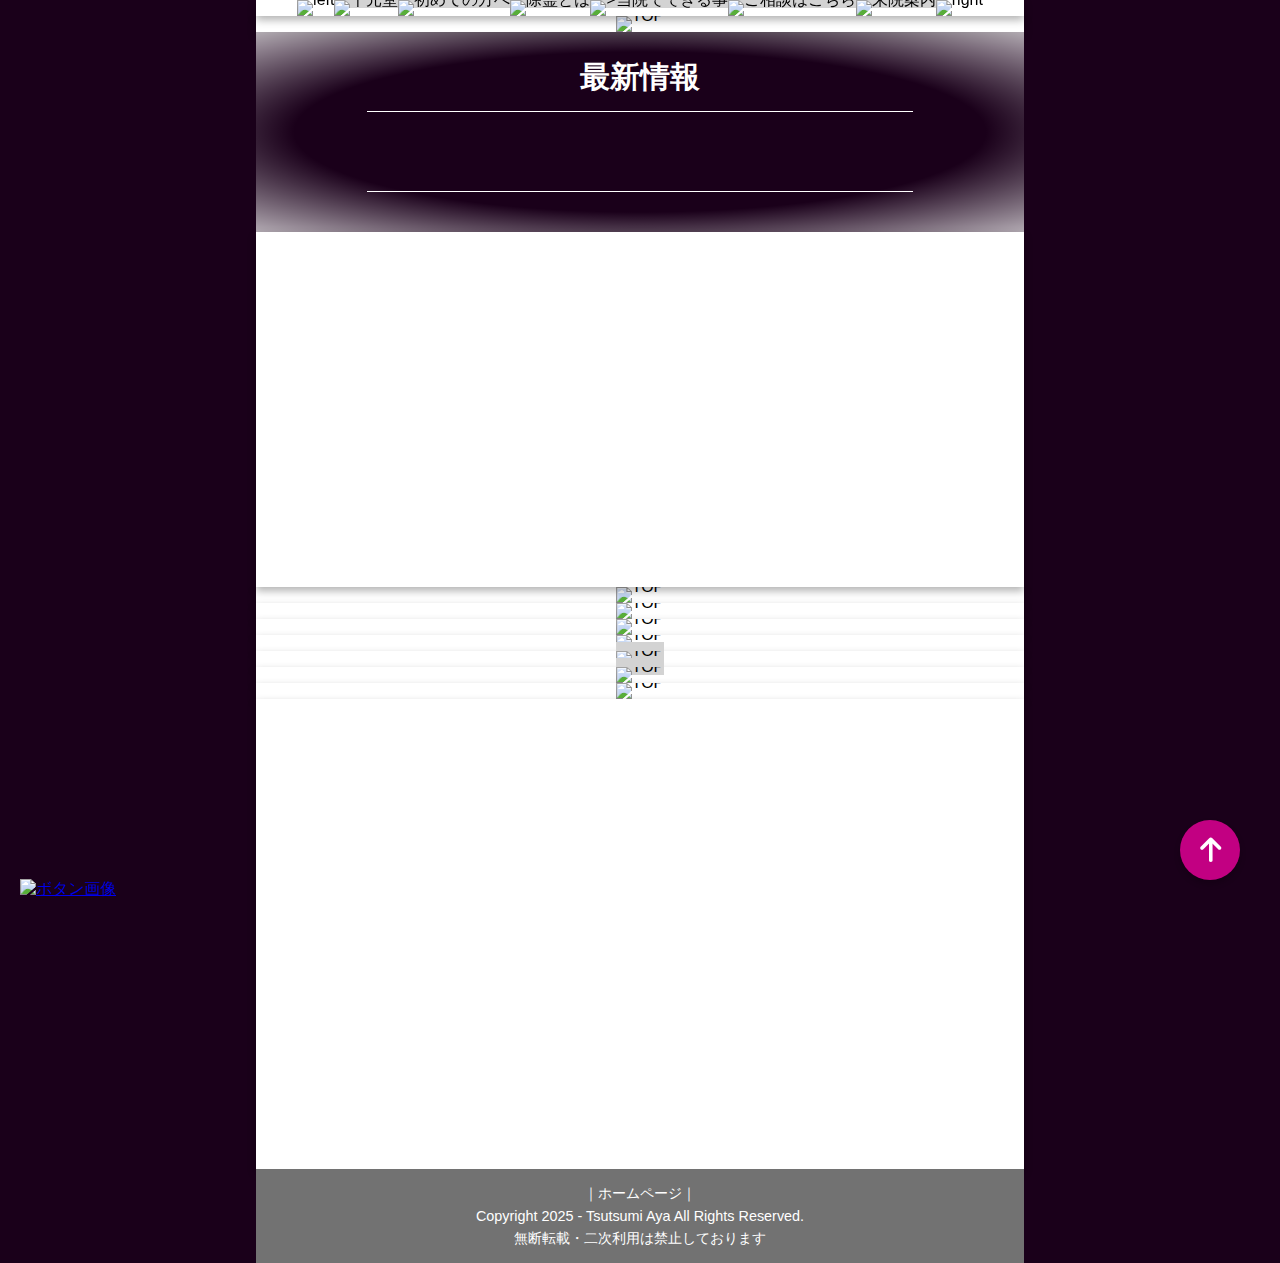
==== index.html @ bd923c26 "Add files via upload" ====
<!DOCTYPE html>
<html lang="ja">
<head>
  <meta charset="UTF-8">
  <meta name="viewport" content="width=device-width, initial-scale=1.0">
  <title>千元堂 - 除霊のためのスペシャルサイト</title>
  <link rel="stylesheet" href="styles.css">
  
</head>

<body>
<div class="container">
	<section id="zero-section" class="main-content">
	  <li><img src="img/ヘッダー枠左.png" alt="left"></li>
	  <li><a href="#first-section"><img src="img/ヘッダー1.png" alt="千元堂" class="nav-logo"></a></li>
	  <li><a href="#second-section"><img src="img/ヘッダー2.png" alt="初めての方へ" class="nav-logo"></a></li>
	  <li><a href="#third-section"><img src="img/ヘッダー3.png" alt="除霊とは" class="nav-logo"></a></li>
	  <li><a href="#fourth-section"><img src="img/ヘッダー4.png" alt=">当院でできる事" class="nav-logo"></a></li>
	  <li><a href="#fifth-section"><img src="img/ヘッダー5.png" alt="ご相談はこちら" class="nav-logo"></a></li>
	  <li><a href="#sixth-section"><img src="img/ヘッダー6.png" alt="来院案内" class="nav-logo"></a></li>
	  <li><img src="img/ヘッダー枠右.png" alt="right"></li>
	</section>

	  <section id="first-section" class="main-content">
	    <img src="img/topbanner.png" alt="TOP">
	  </section>

	<section class="news-section">
        <h2>最新情報</h2>
        <div class="news-container">
            <ul id="news-list"></ul>
        </div>
		<h3></h3>
    </section>



	  <section id="youtube" class="main-content" style="background-image: url('your-image-url.jpg'); background-size: cover; background-position: center; position: relative;">
		<div style="background-color: white; margin-top: 20px; margin-bottom: 20px;">
			<iframe width="560" height="315" 
				src="https://www.youtube.com/embed/obTz9WgVFhI?autoplay=0&controls=1&si=it9RajbVsF7Ghm6-" 
				title="YouTube video player" frameborder="0" 
				allow="accelerometer; clipboard-write; encrypted-media; gyroscope; picture-in-picture; web-share" 
				referrerpolicy="strict-origin-when-cross-origin" 
				allowfullscreen>
			</iframe>
		</div>
	</section>
	
	

	  <section id="second-section" class="main-content">
	    <img src="img/初めての方へ.png" alt="TOP">
	  </section>

	  <section id="third-section" class="main-content">
	    <img src="img/除霊とは.png" alt="TOP">
	  </section>

	  <section id="fourth-section" class="main-content">
	    <img src="img/当院でできる事.png" alt="TOP">
	  </section>
<!-- 
	  <section id="fifth-section" class="main-content">
	    <img src="img/ご相談はこちら.png" alt="TOP">
	  </section>
-->
	  <section id="sixth-section" class="main-content">
	    <img src="img/来院案内①.png" alt="TOP"></section>

	  <section id="sixth-section2" class="main-content">
		<div class="link">
			<a href="https://comic-walker.com/detail/KC_004189_S?episodeType=comics" target="_blank">
				<img src="img/来院案内②.png" alt="TOP">
			</a>
		</div>	
		</section>

	  <section id="sixth-section3" class="main-content">
		<div class="link">
			<a href="https://x.com/aya67b" target="_blank">
				<img src="img/来院案内③.png" alt="TOP">
			</a>
		</div>
		</section>

	  <section id="sixth-section4" class="main-content">
	    <img src="img/来院案内④.png" alt="TOP">
	</section>


	    <!-- Google Map 埋め込みコード -->
	<section id="map-section" class="main-content" style="text-align: center;">
	    <iframe 
	        src="https://www.google.com/maps/embed?pb=!1m18!1m12!1m3!1d3243.1537554049075!2d139.69170621525802!3d35.68948752414357!2m3!1f0!2f0!3f0!3m2!1i1024!2i768!4f13.1!3m3!1m2!1s0x60188bb77b70b6a9%3A0x4059f9b64d02a5fc!2z5p2x5Lqs6YO95LqM5aSx5YyX5bO256q77yJ!5e0!3m2!1sja!2sjp!4v1598305455931!5m2!1sja!2sjp" 
	        width="600" height="450" frameborder="0" style="border:0; display: block; margin: 0 auto; margin-bottom: 20px;" allowfullscreen="" aria-hidden="false" tabindex="0">
	    </iframe>
	</section>


	</div>

	<link rel="stylesheet" href="https://cdnjs.cloudflare.com/ajax/libs/font-awesome/6.4.2/css/all.min.css">

	<a href="#first-section" class="floating-btn" id="scrollToTop">
		<i class="fas fa-arrow-up"></i>
	  </a>
	 

<a href="#" class="floating-img-btn" id="customImageButton" target="_blank">
	<img src="img/line.png" alt="ボタン画像">
  </a>
  
	  
	  


<script src="script.js"></script>

</body>

<footer>
    <div class="footer-inner">
        <p><a href="http://tutumiaya.com/" target="_blank">｜ホームページ｜</a></p>
        <p>Copyright 2025 - Tsutsumi Aya All Rights Reserved.</p>
        <p>無断転載・二次利用は禁止しております</p>
    </div>
</footer>


</html>
---- styles.css ----
body {
  margin: 0;
  font-family: "Noto Sans JP", sans-serif;
  color: #000;
  background-color: #1a001a !important; /* 黒に近い紫 */
  /* background: url('img/background.jpg') no-repeat center center fixed;*/
  background-size: cover;
  padding-top: 0px; /* 上部の余白を追加 */
}


.container {
  line-height: 0;
}

/* ロゴコンテナ */
.logo {
  font-size: 2.5rem;
  color: #9c27b0; /* 「千元堂」の文字色を紫 */
  text-align: center;
  margin: 20px 0;
}

/* ナビゲーション */
nav ul {
  list-style: none;
  padding: 0;
  margin: 0;
  display: flex;
  justify-content: center; /* ナビゲーションを中央寄せ */
  gap: 20px; /* メニュー間のスペース */
}

nav a {
  color: #000; /* リンクの色 */
  text-decoration: none;
  padding: 5px 10px;
  border: 1px solid #000;
  border-radius: 0; /* 角の丸みを取る */
  transition: background 0.3s;
}

nav a:hover {
  background: #7b1fa2;
}

body {
  font-family: Arial, sans-serif;
  background-color: #f4f4f4;
  margin: 0;
  padding: 0px;
}

.news-section {
  position: relative; /* 背景レイヤーを追加するために必要 */
  padding: 20px;
  color: rgb(255, 255, 255); /* 全体のフォントカラーを白に */
  font-family: "游明朝", "Yu Mincho", serif;
}

.news-section::before {
  content: "";
  position: absolute;
  top: 0;
  left: 0;
  width: 100%;
  height: 100%;
  background-image: url("img/news-background.jpg"); /* 背景画像 */
  background-size: cover;
  background-position: center;
  background-repeat: no-repeat;
  z-index: -1;
  opacity: 0.6; /* 透明度調整 */

  /* === 追加部分 === */
  filter: brightness(100%) blur(3.7px); /* 画像を暗く & ぼかす */
}

.news-section::after {
  content: "";
  position: absolute;
  top: 0;
  left: 0;
  width: 100%;
  height: 100%;
  pointer-events: none;
  
  /* === 白ビネット効果（縦横比調整） === */
  background: radial-gradient(ellipse 90% 80% at center, 
              rgba(255, 255, 255, 0) 50%, 
              rgba(255, 255, 255, 1) 100%);
}




h2 {
  font-size: 30px;
  color: rgb(255, 255, 255); /* 見出しのフォントカラー */
  text-align: center;
  margin-bottom: 0px;
  position: relative;
  padding-bottom: 35px; /* 下線との間隔調整 */
  display: flex;
  justify-content: center; /* テキストを中央揃え */
}

h2::after {
  content: "";
  position: absolute;
  bottom: 0;
  width: 75%; /* 下線の長さ */
  height: 0.5px; /* 下線の太さ */
  background-color: rgb(255, 255, 255); /* 下線の色 */
  left: 50%;
  transform: translateX(-50%); /* 中央配置 */
}


h3 {
  font-size: 0px;
  color: rgb(255, 255, 255); /* 見出しのフォントカラー */
  text-align: center;
  margin-bottom: 20px;
  position: relative;
  padding-bottom: 20px; /* 下線との間隔調整 */
  display: flex;
  justify-content: center; /* テキストを中央揃え */
}

h3::after {
  content: "";
  position: absolute;
  bottom: 0;
  width: 75%; /* 下線の長さ */
  height: 0.5px; /* 下線の太さ */
  background-color: rgb(255, 255, 255); /* 下線の色 */
  left: 50%;
  transform: translateX(-50%); /* 中央配置 */
}


.news-container {
  width: 100%; /* 横幅を80%にする（調整可能） */
  max-width: 550px; /* 最大幅を600pxに制限 */
  max-height: 150px; /* 高さ固定 */
  overflow-y: auto; /* スクロール可能 */
  padding: 30px;
  border-radius: 0px;
  margin: auto; /* 中央揃え */
  
}


#news-list {
  list-style: none;
  padding: 0;
  margin: 0;
}

.news-item {
  display: grid;
  grid-template-columns: 120px minmax(0, 1fr);
  gap: 10px;
  align-items: start; /* 上揃えにする */
}


.news-date {
  
  white-space: nowrap; /* 日付を折り返さない */
}

.news-title {
  min-width: 0; /* ← これが無いと狭くなることがある */
  flex-grow: 1;
}



#news-list li {
  display: grid;
  grid-template-columns: 85px 1fr; /* `date`を固定幅, `title`を自動調整 */
  gap: 50px; /* `date`と`title`の間の余白 */
  padding: 8px 0;
  border-bottom: 1px solid #ddd;
  font-size: 17px;
  white-space: normal; /* 折り返し許可 */
  word-wrap: break-word;
  overflow-wrap: break-word;
  min-height: 40px; /* 行が詰まらないように最低限の高さを確保 */
  line-height: 1.5; /* 行間を調整 */
}


#news-list li:last-child {
  border-bottom: none;
}


.news-section {
  font-family: "游明朝", "Yu Mincho", serif;
}

#zero-section {
  position: sticky;
  top: 0;
  left: 0;
  right: 0;
  z-index: 1000; /* 他の要素の上に表示させる */
  background-color: #fff; /* 背景色（透明じゃない） */
  padding: 0px 0; /* 上下の余白 */
  width: 100%; /* 横幅を100%に */
  box-sizing: border-box; /* 余白やパディングが横幅に影響しないように */
  display: flex;
  justify-content: center; /* アイテムを中央寄せに */
}


/* first-sectionのスタイル */
#first-section {
  background: rgba(255, 255, 255, 1.0); /* 透明度20%の白 */
  scroll-margin-top: 80px; /* 固定ヘッダーの高さ分を確保 */
}

#second-section {
  background: rgba(255, 255, 255, 1.0); /* 透明度20%の白 */
  scroll-margin-top: 80px; /* 固定ヘッダーの高さ分を確保 */
}

#third-section {
  background: rgba(255, 255, 255, 1.0); /* 透明度20%の白 */
  scroll-margin-top: 80px; /* 固定ヘッダーの高さ分を確保 */
}

#fourth-section {
  background: rgba(255, 255, 255, 1.0); /* 透明度20%の白 */
  scroll-margin-top: 80px; /* 固定ヘッダーの高さ分を確保 */
}

#fifth-section {
  background: rgba(255, 255, 255, 1.0); /* 透明度20%の白 */
  scroll-margin-top: 80px; /* 固定ヘッダーの高さ分を確保 */
}

#sixth-section {
  background: rgba(255, 255, 255, 1.0); /* 透明度20%の白 */
  scroll-margin-top: 80px; /* 固定ヘッダーの高さ分を確保 */
}



/* メインコンテンツのスタイル */
.main-content {

  background: rgba(255, 255, 255, 1.0); /* 透明度20%の白 */
  box-shadow: 0 4px 8px rgba(0, 0, 0, 0.3); /* コンテナーの影を追加 */
  margin-top: 60px; /* ヘッダーにくっつけるための余白 */
  border-radius: 0; /* 角の丸みを取る */
  width: 100%;
  max-width: 768px; /* コンテナと同じ最大幅 */
  margin: 0 auto; /* 水平方向の中央寄せ */
  text-align: center; /* コンテンツを中央寄せ */
  display: flex; /* フレックスボックスで配置 */
  justify-content: space-around; /* 左右のスペースを均等に分配 */
  align-items: center; /* アイテムを縦方向にセンタリング */
}

.main-content li {
  display: inline-block; /* 横に並べるための設定 */
  color: #000; /* テキストの色を黒 */
}

.main-content a {
  background: #d3d3d3;
  color: #000; /* リンクの色を黒 */
  text-decoration: none;
  border-radius: 0; /* 角の丸みを取る */
  transition: background 0.3s;
}

.main-content a:hover {
  background: #7b1fa2;
  text-shadow: 0 0 5px rgba(0, 0, 0, 0.6); /* ホバー時のぼかし効果 */
}

.button img {
    filter: grayscale(0%); /* 初期状態はカラー */

}

.button:hover img {
    filter: grayscale(100%); /* ホバー時に白黒 */
}

.container {
    max-width: 768px; /* コンテナの最大幅 */
    margin: 0 auto;   /* 中央寄せ */
}

img {
    max-width: 100%; /* 親要素の幅に合わせる */
    height: auto;    /* 縦横比を保つ */
}

.floating-btn {
  position: fixed;
  bottom: 20px;
  right: 40px;
  width: 60px;
  height: 60px;
  background-color: #C20082;
  color: white;
  display: flex;
  justify-content: center;
  align-items: center;
  font-size: 24px;
  border-radius: 50%;
  box-shadow: 0 4px 6px rgba(0, 0, 0, 0.2);
  transition: all 0.3s ease;
  cursor: pointer;
  text-decoration: none;
}

.floating-btn i {
  font-size: 28px; /* 矢印の大きさ */
}

.floating-btn:hover {
  background-color: #920363;
  transform: scale(1.1);
}
.floating-img-btn {
  position: fixed;
  bottom: 0px; /* 位置調整 */
  left: 20px;
  width: 240px; /* 画像サイズの調整 */
  height: auto;
  transition: all 0.3s ease;
  cursor: pointer;
  
}

.floating-img-btn img {
  width: 100%; /* 画像のサイズをボタンの幅に合わせる */
  height: auto;
  object-fit: contain;
}

.floating-img-btn:hover {
  transform: scale(1.1); /* ホバー時に少し拡大 */
}




footer {
    background-color: #727272;  /* 背景色を濃い灰色に変更 */
    text-align: center;  /* 文字を中央寄せ */
    padding: 0px 0;  /* 上下のパディングを設定 */
    font-size: 0.9em;  /* フォントサイズを調整 */
    width: 100%;  /* 幅を100%に設定 */
    max-width: 768px;  /* 最大幅768pxに制限 */
    margin: 0 auto;  /* 中央寄せ */
    color: white;  /* 文字色を白に設定 */
}

footer .footer-inner {
    padding: 10px;
}

footer a {
    color: #ffffff;  /* リンクの文字色を白に設定 */
    text-decoration: none;  /* 下線を消す */
}

footer p {
    margin: 5px 0;  /* 段落間のマージンを調整 */
}
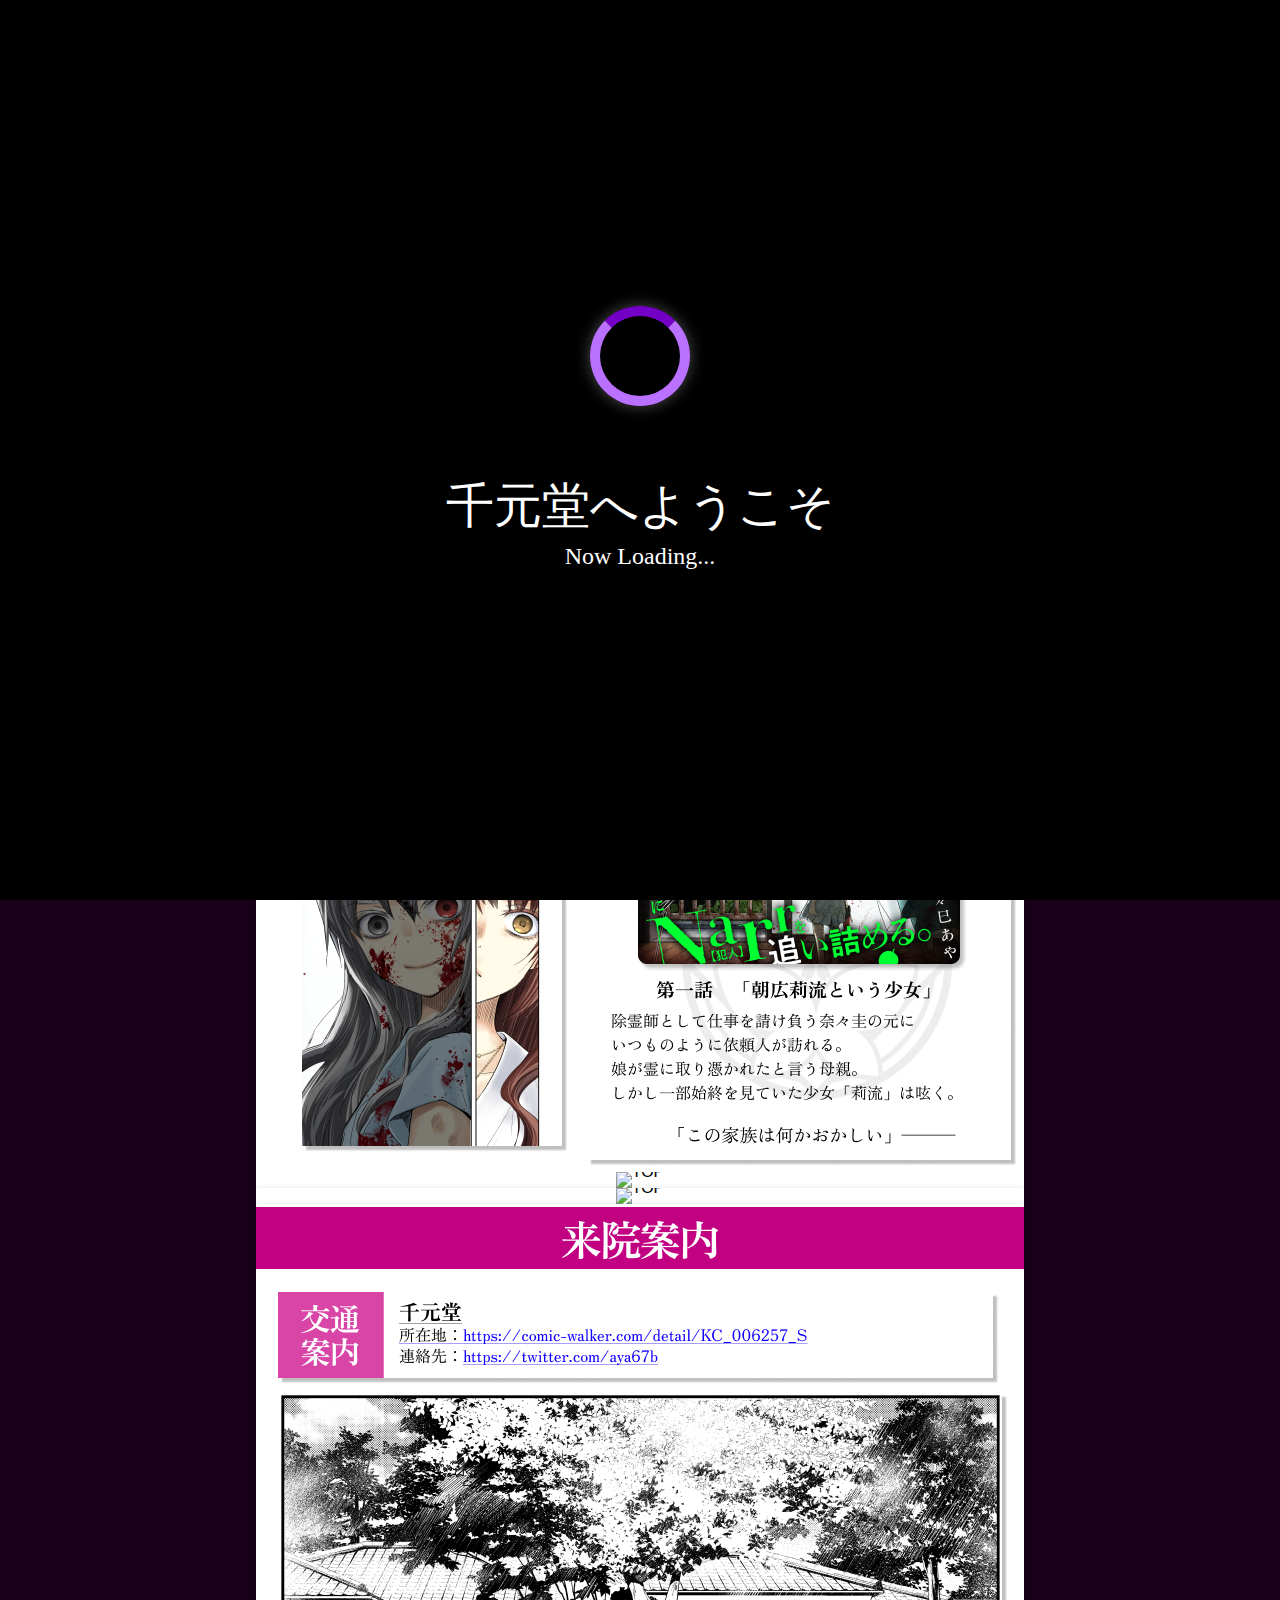
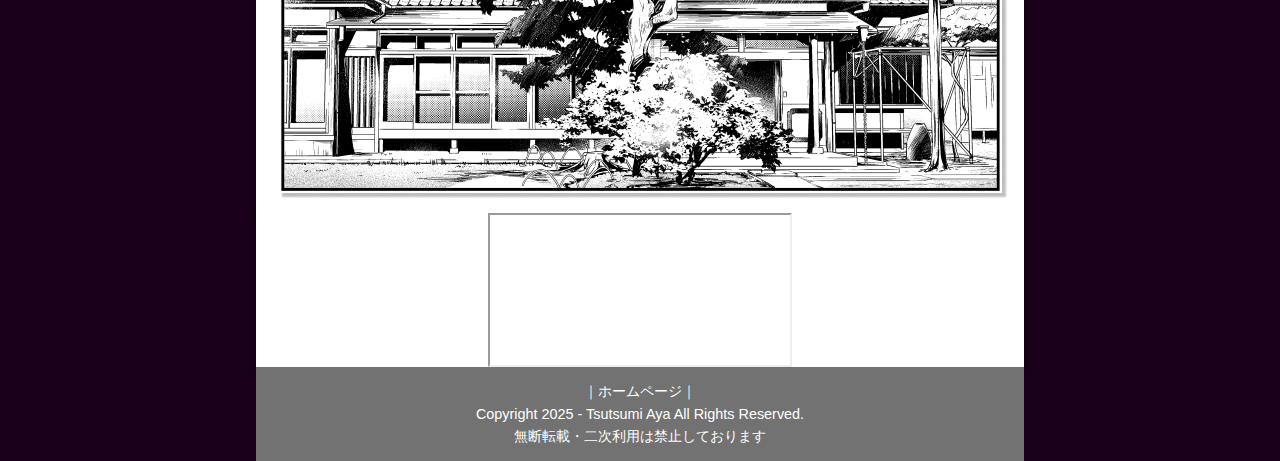
==== commit b39439e0: "Add files via upload" ====
--- a/index.html
+++ b/index.html
@@ -5,11 +5,77 @@
   <meta name="viewport" content="width=device-width, initial-scale=1.0">
   <title>千元堂 - 除霊のためのスペシャルサイト</title>
   <link rel="stylesheet" href="styles.css">
+  <style>
+
+
+
+    /* モーダルの基本スタイル（非表示） */
+    .modal {
+        display: none;
+        position: fixed;
+        z-index: 1000;
+        left: 0;
+        top: 0;
+        width: 100%;
+        height: 100%;
+        background-color: rgba(0, 0, 0, 0.6);
+        opacity: 0;
+        transition: opacity 0.2s ease-in-out; /* フェードインアニメーション */
+    }
+
+    /* モーダルが表示されたとき */
+    .modal.show {
+        display: block;
+        opacity: 1;
+    }
+
+    /* モーダルコンテンツ */
+    .modal-content {
+        position: absolute;
+        top: 50%;
+        left: 50%;
+        transform: translate(-50%, -50%);
+        background: #fff;
+        padding: 20px;
+        border-radius: 10px;
+        box-shadow: 0px 0px 10px rgba(0, 0, 0, 0.3);
+        max-width: 90%;
+        max-height: 90%;
+        text-align: center;
+    }
+
+    /* 画像スタイル */
+    .modal-content img {
+        max-width: 100%;
+        max-height: 80vh;
+        border-radius: 5px;
+    }
+
+    /* 閉じるボタン */
+    .close {
+        position: absolute;
+        top: 10px;
+        right: 15px;
+        font-size: 24px;
+        font-weight: bold;
+        cursor: pointer;
+        color: #333;
+    }
+
+	
+</style>
   
 </head>
 
 <body>
-<div class="container">
+
+<div class="loading-screen">
+  <div class="spinner"></div>
+  <p>千元堂へようこそ</p>
+  <p>Now Loading...</p>
+</div>
+
+	<div class="container">
 	<section id="zero-section" class="main-content">
 	  <li><img src="img/ヘッダー枠左.png" alt="left"></li>
 	  <li><a href="#first-section"><img src="img/ヘッダー1.png" alt="千元堂" class="nav-logo"></a></li>
@@ -35,23 +101,36 @@
 
 
 
-	  <section id="youtube" class="main-content" style="background-image: url('your-image-url.jpg'); background-size: cover; background-position: center; position: relative;">
-		<div style="background-color: white; margin-top: 20px; margin-bottom: 20px;">
-			<iframe width="560" height="315" 
+	<section id="youtube" class="main-content" style="background-image: url('your-image-url.jpg'); background-size: cover; background-position: center; position: relative;">
+		<div class="youtube-container">
+			<iframe 
 				src="https://www.youtube.com/embed/obTz9WgVFhI?autoplay=0&controls=1&si=it9RajbVsF7Ghm6-" 
-				title="YouTube video player" frameborder="0" 
-				allow="accelerometer; clipboard-write; encrypted-media; gyroscope; picture-in-picture; web-share" 
-				referrerpolicy="strict-origin-when-cross-origin" 
-				allowfullscreen>
+				title="YouTube video player" frameborder="0"
+				allow="accelerometer; clipboard-write; encrypted-media; gyroscope; picture-in-picture; web-share"
+				referrerpolicy="strict-origin-when-cross-origin" allowfullscreen>
 			</iframe>
 		</div>
 	</section>
 	
 	
+	
 
 	  <section id="second-section" class="main-content">
-	    <img src="img/初めての方へ.png" alt="TOP">
-	  </section>
+	    <img src="img/初めての方へ1.png" alt="TOP"></section>
+
+	  <section id="second-section2" class="main-content">
+		<div class="link">
+			<a href="https://comic-walker.com/detail/KC_006257_S" target="_blank">
+				<img src="img/初めての方へ2.png" alt="TOP">
+			</a>
+		</div>	
+		</section>
+
+	  <section id="second-section3" class="main-content">
+		<img src="img/初めての方へ3.png" alt="TOP"></section>
+
+
+
 
 	  <section id="third-section" class="main-content">
 	    <img src="img/除霊とは.png" alt="TOP">
@@ -65,13 +144,15 @@
 	    <img src="img/ご相談はこちら.png" alt="TOP">
 	  </section>
 -->
+
+
 	  <section id="sixth-section" class="main-content">
-	    <img src="img/来院案内①.png" alt="TOP"></section>
+	    <img src="img/来院案内1.png" alt="TOP"></section>
 
 	  <section id="sixth-section2" class="main-content">
 		<div class="link">
-			<a href="https://comic-walker.com/detail/KC_004189_S?episodeType=comics" target="_blank">
-				<img src="img/来院案内②.png" alt="TOP">
+			<a href="https://comic-walker.com/detail/KC_006257_S" target="_blank">
+				<img src="img/来院案内2.png" alt="TOP">
 			</a>
 		</div>	
 		</section>
@@ -79,23 +160,28 @@
 	  <section id="sixth-section3" class="main-content">
 		<div class="link">
 			<a href="https://x.com/aya67b" target="_blank">
-				<img src="img/来院案内③.png" alt="TOP">
+				<img src="img/来院案内3.png" alt="TOP">
 			</a>
 		</div>
 		</section>
 
 	  <section id="sixth-section4" class="main-content">
-	    <img src="img/来院案内④.png" alt="TOP">
+	    <img src="img/来院案内4.png" alt="TOP">
 	</section>
 
 
 	    <!-- Google Map 埋め込みコード -->
-	<section id="map-section" class="main-content" style="text-align: center;">
-	    <iframe 
-	        src="https://www.google.com/maps/embed?pb=!1m18!1m12!1m3!1d3243.1537554049075!2d139.69170621525802!3d35.68948752414357!2m3!1f0!2f0!3f0!3m2!1i1024!2i768!4f13.1!3m3!1m2!1s0x60188bb77b70b6a9%3A0x4059f9b64d02a5fc!2z5p2x5Lqs6YO95LqM5aSx5YyX5bO256q77yJ!5e0!3m2!1sja!2sjp!4v1598305455931!5m2!1sja!2sjp" 
-	        width="600" height="450" frameborder="0" style="border:0; display: block; margin: 0 auto; margin-bottom: 20px;" allowfullscreen="" aria-hidden="false" tabindex="0">
-	    </iframe>
-	</section>
+		<section id="map-section" class="main-content">
+			<div class="map-container">
+				<iframe 
+					src="https://www.google.com/maps/embed?pb=!1m18!1m12!1m3!1d3243.1537554049075!2d139.69170621525802!3d35.68948752414357!2m3!1f0!2f0!3f0!3m2!1i1024!2i768!4f13.1!3m3!1m2!1s0x60188bb77b70b6a9%3A0x4059f9b64d02a5fc!2z5p2x5Lqs6YO95LqM5aSx5YyX5bO256q77yJ!5e0!3m2!1sja!2sjp!4v1598305455931!5m2!1sja!2sjp" 
+					allowfullscreen="" 
+					aria-hidden="false" 
+					tabindex="0">
+				</iframe>
+			</div>
+		</section>
+		
 
 
 	</div>
@@ -107,9 +193,54 @@
 	  </a>
 	 
 
-<a href="#" class="floating-img-btn" id="customImageButton" target="_blank">
-	<img src="img/line.png" alt="ボタン画像">
-  </a>
+	  <a href="#" class="floating-img-btn" id="customImageButton">
+		<img src="img/line.png" alt="ボタン画像">
+	</a>
+
+	<!-- モーダル -->
+	<div id="imageModal" class="modal">
+		<div class="modal-content">
+			<span class="close">&times;</span> <!-- 閉じるボタン -->
+			<img id="modalImage" src="img/custom-image.png" alt="表示する画像"> <!-- ここに画像を変更して表示 -->
+		</div>
+	</div>
+	
+	<script>
+		document.addEventListener("DOMContentLoaded", function() {
+			const modal = document.getElementById("imageModal");
+			const modalImage = document.getElementById("modalImage");
+			const openBtn = document.getElementById("customImageButton");
+			const closeBtn = document.querySelector(".close");
+	
+			// モーダルを表示（フェードイン）
+			openBtn.addEventListener("click", function(event) {
+				event.preventDefault();
+				modal.style.display = "block"; // まず表示
+				modal.style.opacity = "0"; // 直後に透明に設定
+				setTimeout(() => {
+					modal.style.opacity = "1"; // フェードイン
+				}, 10);
+			});
+	
+			// モーダルを閉じる（フェードアウト）
+			function closeModal() {
+				modal.style.opacity = "0"; // まず透明にする
+				setTimeout(() => {
+					modal.style.display = "none"; // 完全に消す
+				}, 100); // 0.1秒後に非表示
+			}
+	
+			// 閉じるボタンをクリックでモーダルを閉じる
+			closeBtn.addEventListener("click", closeModal);
+	
+			// モーダルの外側をクリックしたら閉じる
+			window.addEventListener("click", function(event) {
+				if (event.target === modal) {
+					closeModal();
+				}
+			});
+		});
+	</script>
   
 	  
 	  
--- a/styles.css
+++ b/styles.css
@@ -1,3 +1,59 @@
+/* ローディング画面 */
+.loading-screen {
+  position: fixed;
+  top: 0;
+  left: 0;
+  width: 100%;
+  height: 100%;
+  background-color: #000; /* 透過なしの黒背景 */
+  display: flex;
+  flex-direction: column;
+  align-items: center;
+  justify-content: center;
+  color: white;
+  font-size: clamp(16px, 3vw, 30px);
+  z-index: 9999;
+  opacity: 1; /* 初期状態 */
+  transition: opacity 0.5s ease-out; /* フェードアウト */
+  font-family: "游明朝", "Yu Mincho", serif; /* 明朝体に設定 */
+  text-align: center;
+}
+
+
+
+.loading-screen p:first-of-type {
+  font-size: 48px; /* 適度な大きさ */
+  margin-bottom: 5px; /* 行間を詰める */
+}
+
+/* Now Loading... */
+.loading-screen p:last-of-type {
+  font-size: 24px; /* 半分の大きさ */
+  margin-top: 0px; /* 余白をなくして行間を詰める */
+}
+
+/* スピナー */
+.spinner {
+  width: 80px;
+  height: 80px;
+  border: 10px solid rgb(186, 113, 255); /* 薄い紫 */
+  border-top: 10px solid #7400c7; /* 濃い紫 */
+  border-radius: 50%;
+  animation: spin 1.5s cubic-bezier(0.6, 0.1, 0.4, 1) infinite;
+  margin-bottom: 20px;
+  box-shadow: 0 0 15px rgba(255, 255, 255, 0.3); /* 白い影を追加 */
+}
+
+/* 回転アニメーション（緩急つける） */
+@keyframes spin {
+  0% { transform: rotate(0deg); }
+  100% { transform: rotate(360deg); }
+}
+
+
+
+
+
 body {
   margin: 0;
   font-family: "Noto Sans JP", sans-serif;
@@ -52,6 +108,7 @@
 }
 
 .news-section {
+  max-width: 100%; /* 画面幅が小さい場合は縮小 */
   position: relative; /* 背景レイヤーを追加するために必要 */
   padding: 20px;
   color: rgb(255, 255, 255); /* 全体のフォントカラーを白に */
@@ -95,12 +152,12 @@
 
 
 h2 {
-  font-size: 30px;
+  font-size: clamp(23px, 3vw, 30px);
   color: rgb(255, 255, 255); /* 見出しのフォントカラー */
   text-align: center;
   margin-bottom: 0px;
   position: relative;
-  padding-bottom: 35px; /* 下線との間隔調整 */
+  padding-bottom: clamp(20px, 3vw, 30px);  /* 下線との間隔調整 */
   display: flex;
   justify-content: center; /* テキストを中央揃え */
 }
@@ -141,11 +198,11 @@
 
 
 .news-container {
-  width: 100%; /* 横幅を80%にする（調整可能） */
+  width: clamp(280px, 80vw, 550px); /* 画面幅に応じて縮小 */
   max-width: 550px; /* 最大幅を600pxに制限 */
   max-height: 150px; /* 高さ固定 */
   overflow-y: auto; /* スクロール可能 */
-  padding: 30px;
+  padding: clamp(10px, 4vw, 30px); /* 画面サイズに応じて縮小 */
   border-radius: 0px;
   margin: auto; /* 中央揃え */
   
@@ -181,10 +238,10 @@
 #news-list li {
   display: grid;
   grid-template-columns: 85px 1fr; /* `date`を固定幅, `title`を自動調整 */
-  gap: 50px; /* `date`と`title`の間の余白 */
+  gap: clamp(10px, 5vw, 50px); /* 画面サイズに応じて余白を調整 */
   padding: 8px 0;
   border-bottom: 1px solid #ddd;
-  font-size: 17px;
+  font-size: clamp(12px, 3vw, 17px);
   white-space: normal; /* 折り返し許可 */
   word-wrap: break-word;
   overflow-wrap: break-word;
@@ -247,6 +304,13 @@
   background: rgba(255, 255, 255, 1.0); /* 透明度20%の白 */
   scroll-margin-top: 80px; /* 固定ヘッダーの高さ分を確保 */
 }
+#sixth-section2 .link a,
+#sixth-section3 .link a {
+  all: unset; /* すべてのデフォルトスタイルをリセット */
+  display: inline-block; /* ブロック要素っぽくする */
+  cursor: pointer; /* クリックできることを示す */
+}
+
 
 
 
@@ -352,6 +416,28 @@
 }
 
 
+.youtube-container {
+  position: relative;
+  width: 100%; /* デフォルトは100%（親要素いっぱいに広がる） */
+  max-width: 560px; /* PCでは最大560px */
+  margin: 20px auto;
+  aspect-ratio: 16 / 9; /* 縦横比を維持 */
+}
+
+/* 768px以下（タブレット・スマホ）なら縮小 */
+@media (max-width: 768px) {
+  .youtube-container {
+    width: 80%; /* スマホのときは80%に縮小 */
+  }
+}
+
+.youtube-container iframe {
+  position: absolute;
+  width: 100%;
+  height: 100%;
+  left: 0;
+  top: 0;
+}
 
 
 footer {
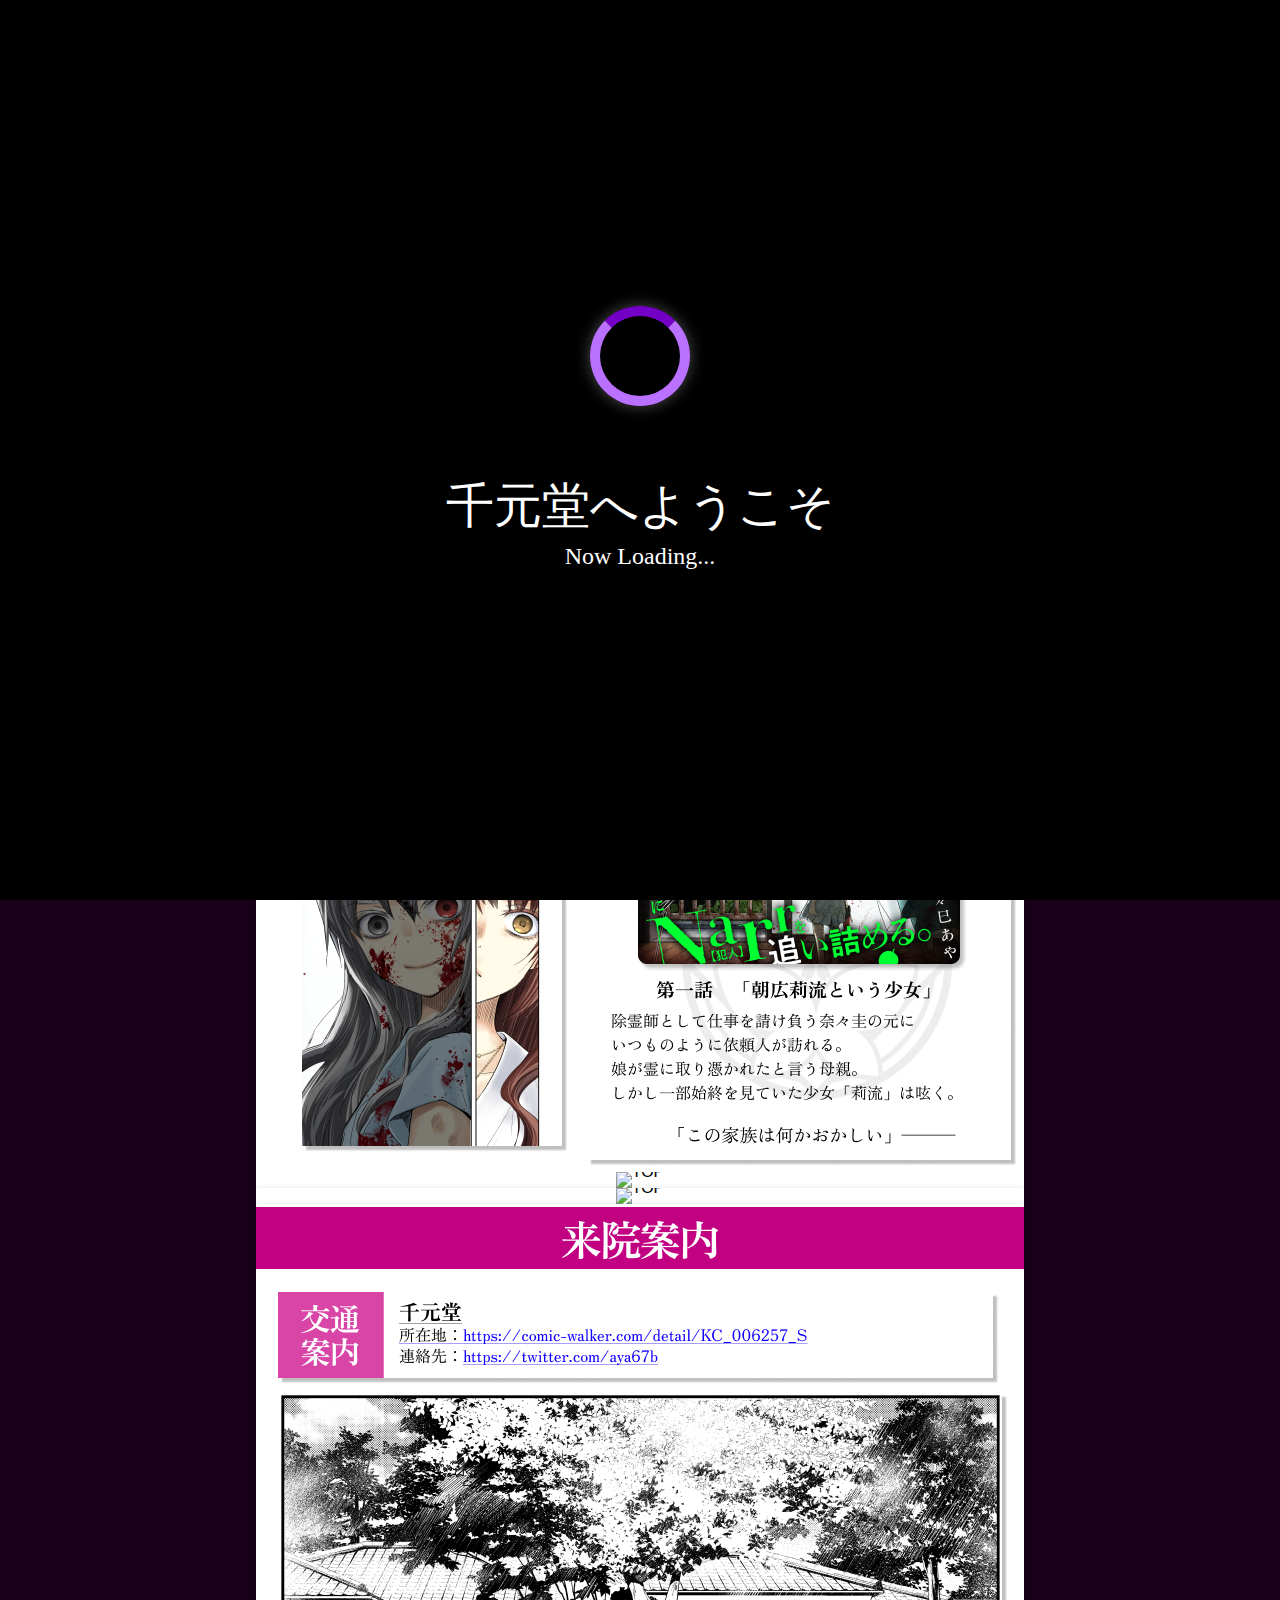
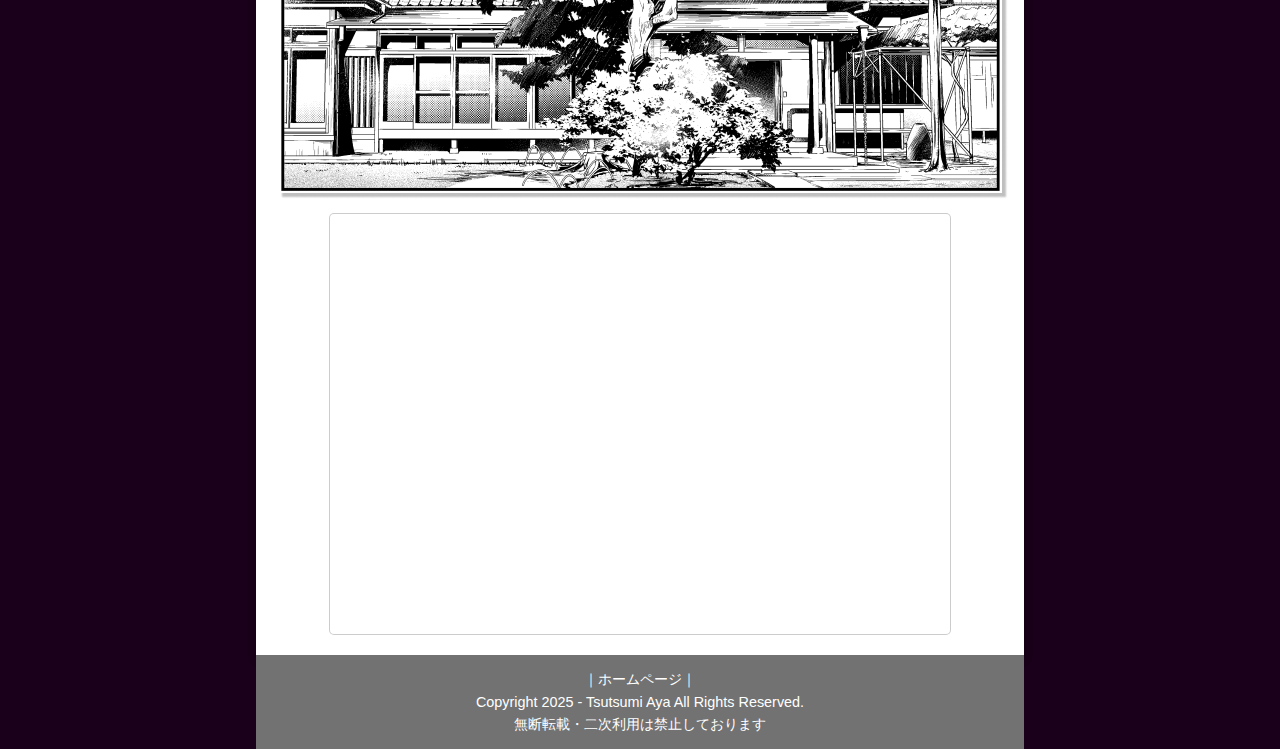
==== commit 11d53a29: "Update index.html" ====
--- a/index.html
+++ b/index.html
@@ -8,59 +8,76 @@
   <style>
 
 
-
-    /* モーダルの基本スタイル（非表示） */
-    .modal {
-        display: none;
-        position: fixed;
-        z-index: 1000;
-        left: 0;
-        top: 0;
-        width: 100%;
-        height: 100%;
-        background-color: rgba(0, 0, 0, 0.6);
-        opacity: 0;
-        transition: opacity 0.2s ease-in-out; /* フェードインアニメーション */
+/* モーダルの基本スタイル（非表示） */
+.modal {
+    display: none;
+    position: fixed;
+    z-index: 1000;
+    left: 0;
+    top: 0;
+    width: 100%;
+    height: 100%;
+    background-color: rgba(0, 0, 0, 0.6);
+    opacity: 0;
+    transition: opacity 0.2s ease-in-out; /* フェードインアニメーション */
+    display: flex;
+    align-items: center;
+    justify-content: center;
+}
+
+/* モーダルが表示されたとき */
+.modal.show {
+    display: flex;
+    opacity: 1;
+}
+
+/* モーダルコンテンツ */
+.modal-content {
+    background: #fff;
+    padding: 20px;
+    border-radius: 10px;
+    box-shadow: 0px 0px 10px rgba(0, 0, 0, 0.3);
+    width: 90%; /* モーダルを画面幅に合わせて調整 */
+    max-width: 500px; /* PCでは大きくなりすぎないよう制限 */
+    max-height: 90vh; /* 画面の高さに対して縮小 */
+    text-align: center;
+    display: flex;
+    flex-direction: column;
+    align-items: center;
+}
+
+/* 画像スタイル */
+.modal-content img {
+    max-width: 100%;
+    max-height: 80vh;
+    border-radius: 5px;
+    object-fit: contain;
+}
+
+/* 閉じるボタン */
+.close {
+    position: absolute;
+    top: 10px;
+    right: 15px;
+    font-size: 24px;
+    font-weight: bold;
+    cursor: pointer;
+    color: #333;
+}
+
+/* スマホ対応 */
+@media (max-width: 600px) {
+    .modal-content {
+        width: 95%; /* スマホではさらに広く */
+        max-width: none; /* 幅の制限を解除 */
+        padding: 15px; /* 余白調整 */
     }
 
-    /* モーダルが表示されたとき */
-    .modal.show {
-        display: block;
-        opacity: 1;
-    }
-
-    /* モーダルコンテンツ */
-    .modal-content {
-        position: absolute;
-        top: 50%;
-        left: 50%;
-        transform: translate(-50%, -50%);
-        background: #fff;
-        padding: 20px;
-        border-radius: 10px;
-        box-shadow: 0px 0px 10px rgba(0, 0, 0, 0.3);
-        max-width: 90%;
-        max-height: 90%;
-        text-align: center;
-    }
-
-    /* 画像スタイル */
     .modal-content img {
         max-width: 100%;
-        max-height: 80vh;
-        border-radius: 5px;
+        max-height: 70vh; /* 画面の高さに合わせて縮小 */
     }
-
-    /* 閉じるボタン */
-    .close {
-        position: absolute;
-        top: 10px;
-        right: 15px;
-        font-size: 24px;
-        font-weight: bold;
-        cursor: pointer;
-        color: #333;
-    }
+}
 
 	
 </style>
--- a/styles.css
+++ b/styles.css
@@ -439,6 +439,22 @@
   top: 0;
 }
 
+.map-container {
+  width: 100%;
+  max-width: 600px; /* 必要に応じて調整 */
+  margin: 0 auto 20px; /* 下に余白を追加 */
+  padding: 10px; /* 余白をつけてボーダーと分離 */
+  border: 1px solid rgba(0, 0, 0, 0.2); /* 薄いボーダー */
+  border-radius: 5px; /* 角を少し丸める（不要なら削除） */
+  background: #fff; /* 背景を白にして視認性を向上（不要なら削除） */
+}
+
+.map-container iframe {
+  width: 100%;
+  height: 400px; /* 高さを調整 */
+  border: none;
+}
+
 
 footer {
     background-color: #727272;  /* 背景色を濃い灰色に変更 */
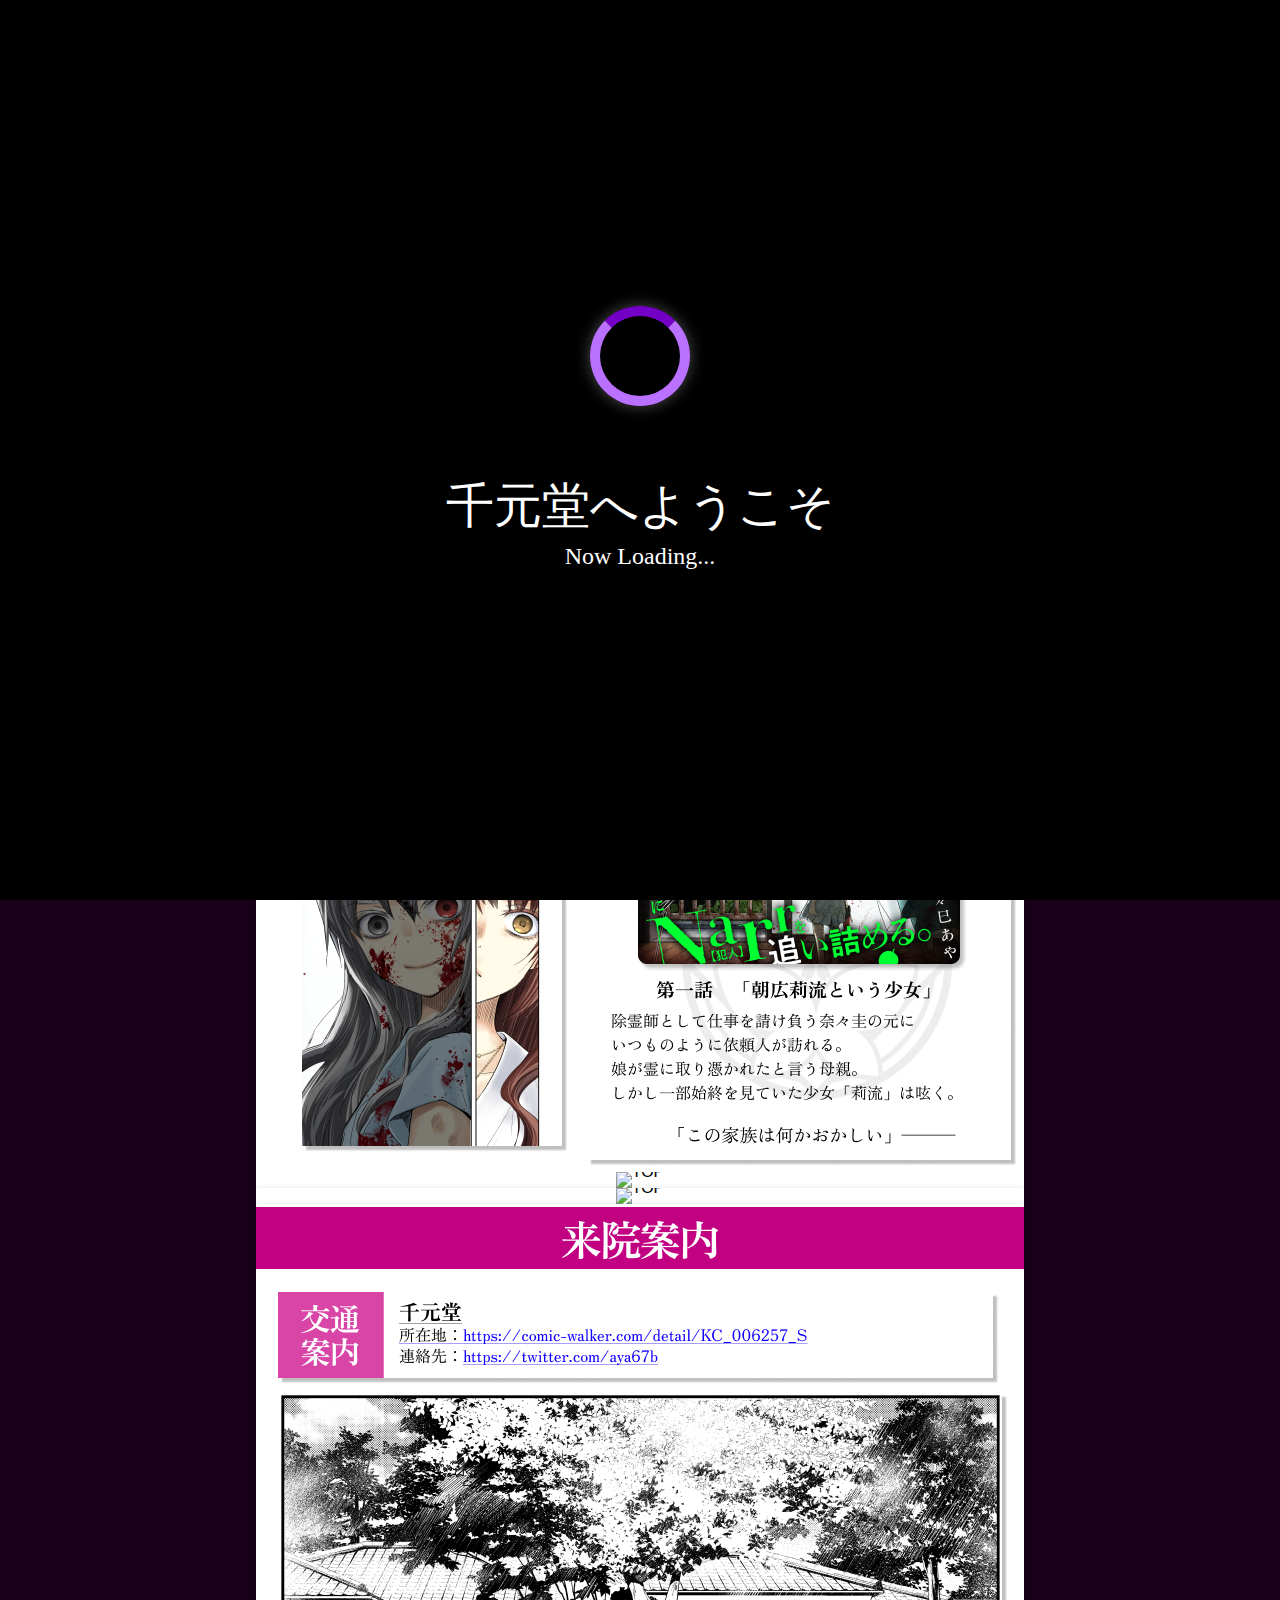
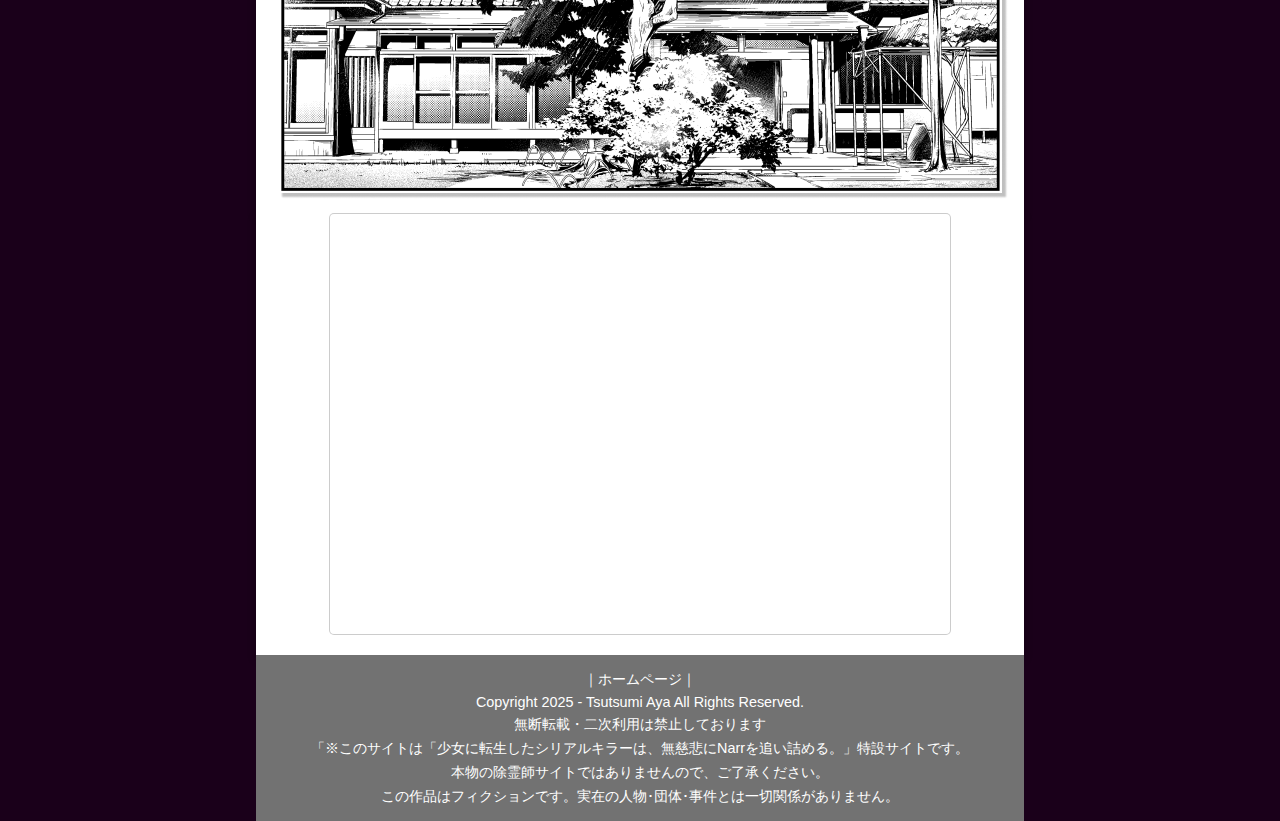
==== commit 35455cde: "Update index.html" ====
--- a/index.html
+++ b/index.html
@@ -3,9 +3,10 @@
 <head>
   <meta charset="UTF-8">
   <meta name="viewport" content="width=device-width, initial-scale=1.0">
-  <title>千元堂 - 除霊のためのスペシャルサイト</title>
+  <title>千元堂 - 除霊のご相談を承りますト</title>
   <link rel="stylesheet" href="styles.css">
   <style>
+
 
 
 /* モーダルの基本スタイル（非表示） */
@@ -20,38 +21,35 @@
     background-color: rgba(0, 0, 0, 0.6);
     opacity: 0;
     transition: opacity 0.2s ease-in-out; /* フェードインアニメーション */
-    display: flex;
-    align-items: center;
-    justify-content: center;
 }
 
 /* モーダルが表示されたとき */
 .modal.show {
-    display: flex;
+    display: block;
     opacity: 1;
 }
 
 /* モーダルコンテンツ */
 .modal-content {
+    position: absolute;
+    top: 50%;
+    left: 50%;
+    transform: translate(-50%, -50%);
     background: #fff;
     padding: 20px;
     border-radius: 10px;
     box-shadow: 0px 0px 10px rgba(0, 0, 0, 0.3);
-    width: 90%; /* モーダルを画面幅に合わせて調整 */
-    max-width: 500px; /* PCでは大きくなりすぎないよう制限 */
-    max-height: 90vh; /* 画面の高さに対して縮小 */
+    width: 100%; /* 幅を調整 */
+    max-width: 500px; /* PCで大きくなりすぎないように */
+    max-height: 90%;
     text-align: center;
-    display: flex;
-    flex-direction: column;
-    align-items: center;
 }
 
 /* 画像スタイル */
 .modal-content img {
-    max-width: 100%;
+    max-width: 90%;
     max-height: 80vh;
     border-radius: 5px;
-    object-fit: contain;
 }
 
 /* 閉じるボタン */
@@ -66,18 +64,14 @@
 }
 
 /* スマホ対応 */
-@media (max-width: 600px) {
+@media (max-width: 500px) {
     .modal-content {
-        width: 95%; /* スマホではさらに広く */
-        max-width: none; /* 幅の制限を解除 */
-        padding: 15px; /* 余白調整 */
+        width: 95%; /* スマホではより広く */
+        max-width: none; /* 最大幅制限を解除 */
+        padding: 15px; /* 余白を調整 */
     }
-
-    .modal-content img {
-        max-width: 100%;
-        max-height: 70vh; /* 画面の高さに合わせて縮小 */
-    }
-}
+}
+
 
 	
 </style>
@@ -272,6 +266,10 @@
         <p><a href="http://tutumiaya.com/" target="_blank">｜ホームページ｜</a></p>
         <p>Copyright 2025 - Tsutsumi Aya All Rights Reserved.</p>
         <p>無断転載・二次利用は禁止しております</p>
+	<p>「※このサイトは「少女に転生したシリアルキラーは、無慈悲にNarrを追い詰める。」特設サイトです。</p>
+	    <p>本物の除霊師サイトではありませんので、ご了承ください。</p>
+	   <p> この作品はフィクションです。実在の人物･団体･事件とは一切関係がありません。</p>
+	    
     </div>
 </footer>
 
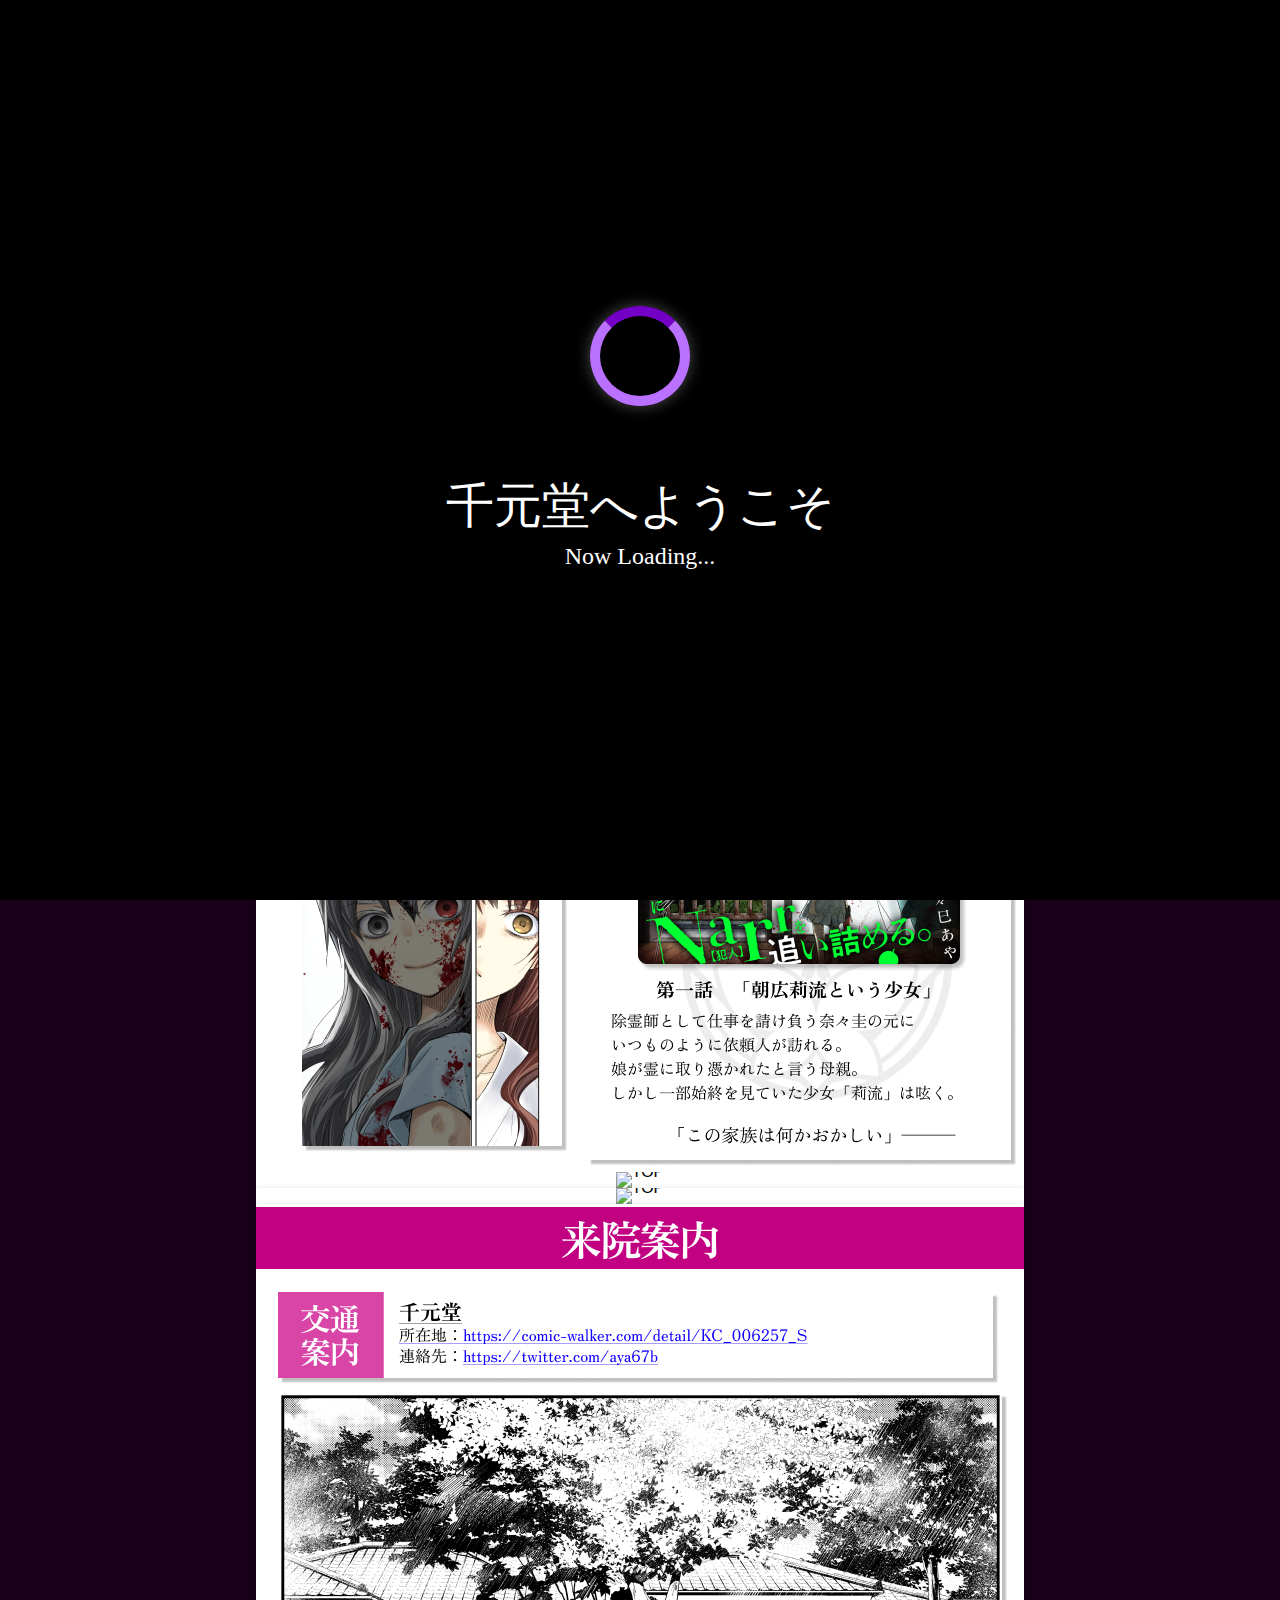
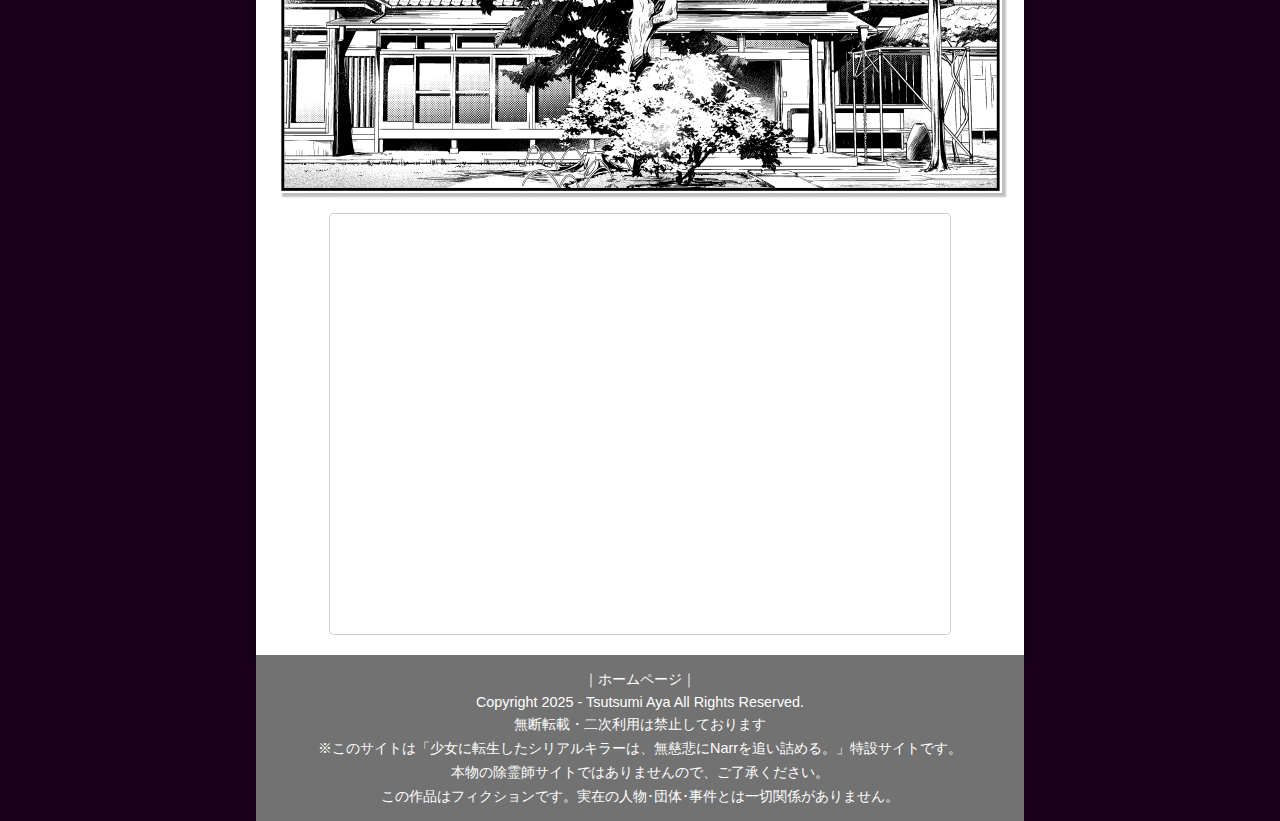
==== commit fffccbf9: "Update index.html" ====
--- a/index.html
+++ b/index.html
@@ -266,7 +266,7 @@
         <p><a href="http://tutumiaya.com/" target="_blank">｜ホームページ｜</a></p>
         <p>Copyright 2025 - Tsutsumi Aya All Rights Reserved.</p>
         <p>無断転載・二次利用は禁止しております</p>
-	<p>「※このサイトは「少女に転生したシリアルキラーは、無慈悲にNarrを追い詰める。」特設サイトです。</p>
+	<p>※このサイトは「少女に転生したシリアルキラーは、無慈悲にNarrを追い詰める。」特設サイトです。</p>
 	    <p>本物の除霊師サイトではありませんので、ご了承ください。</p>
 	   <p> この作品はフィクションです。実在の人物･団体･事件とは一切関係がありません。</p>
 	    
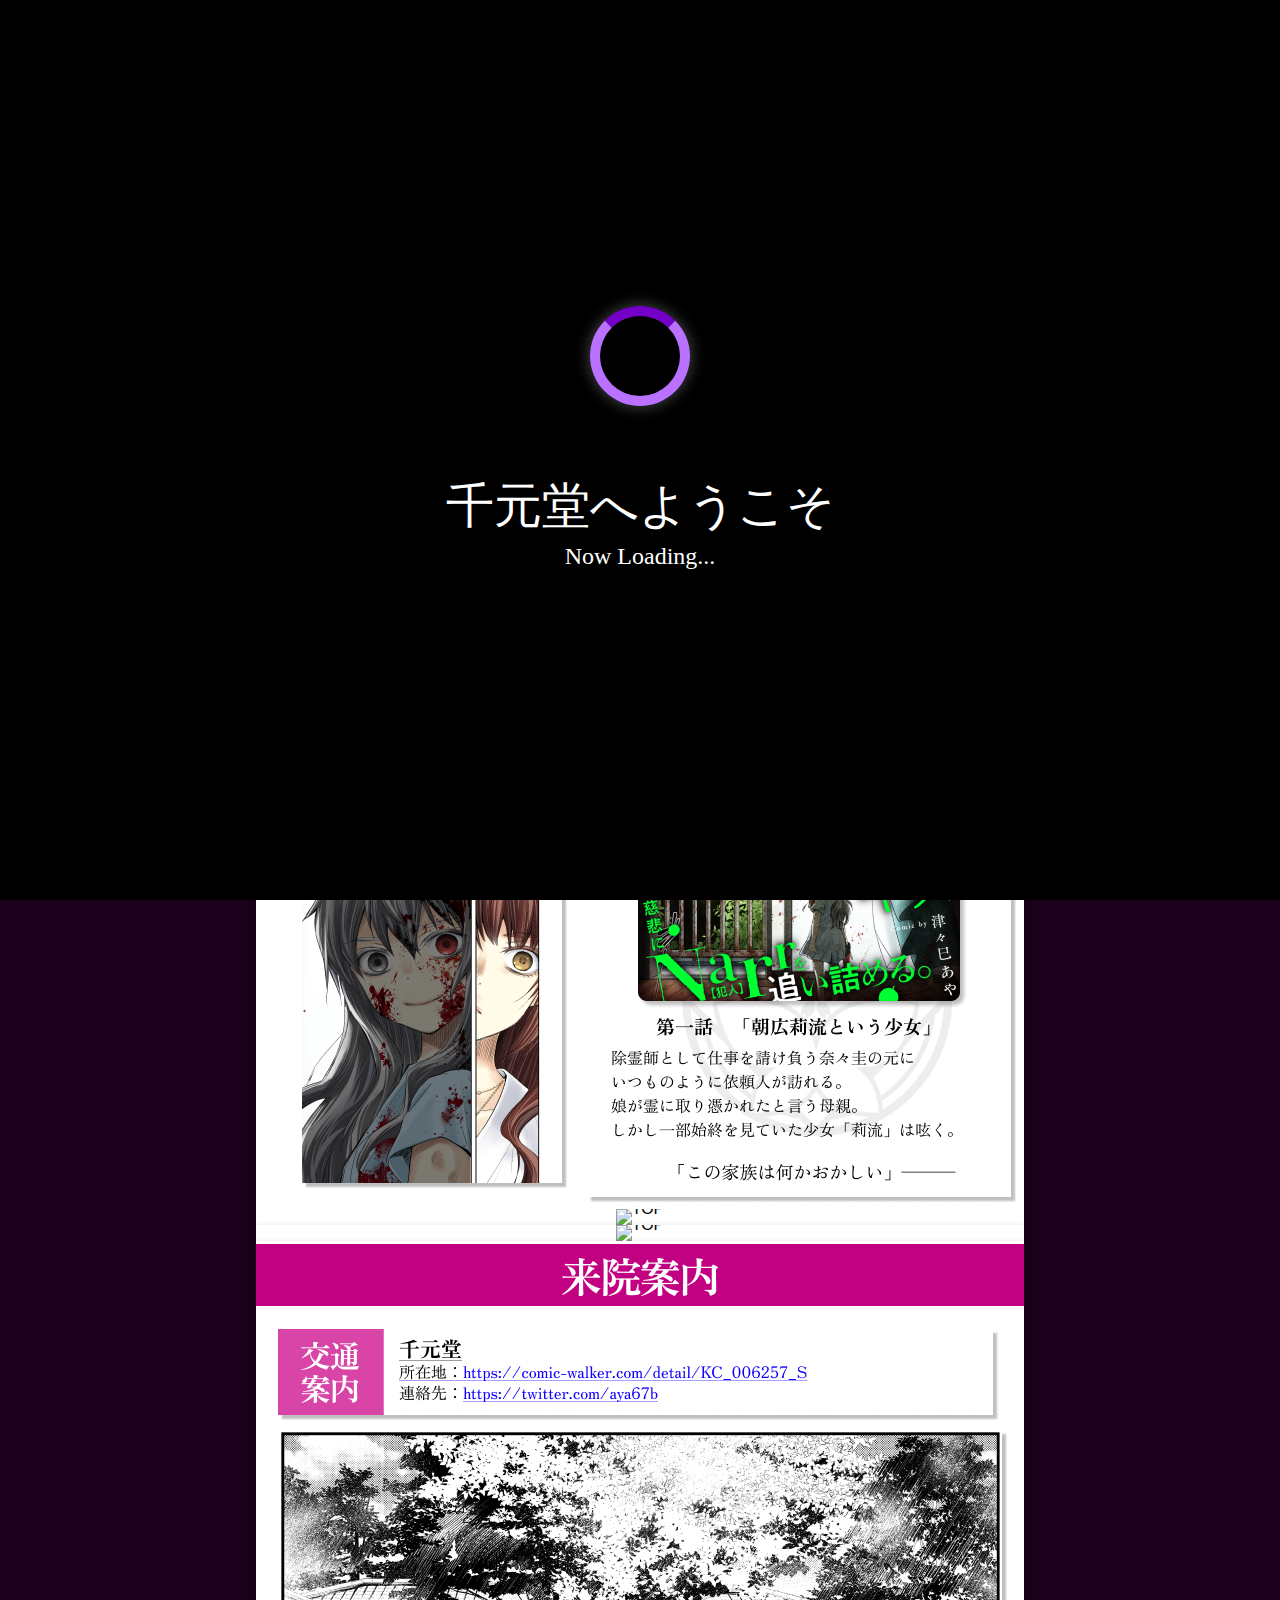
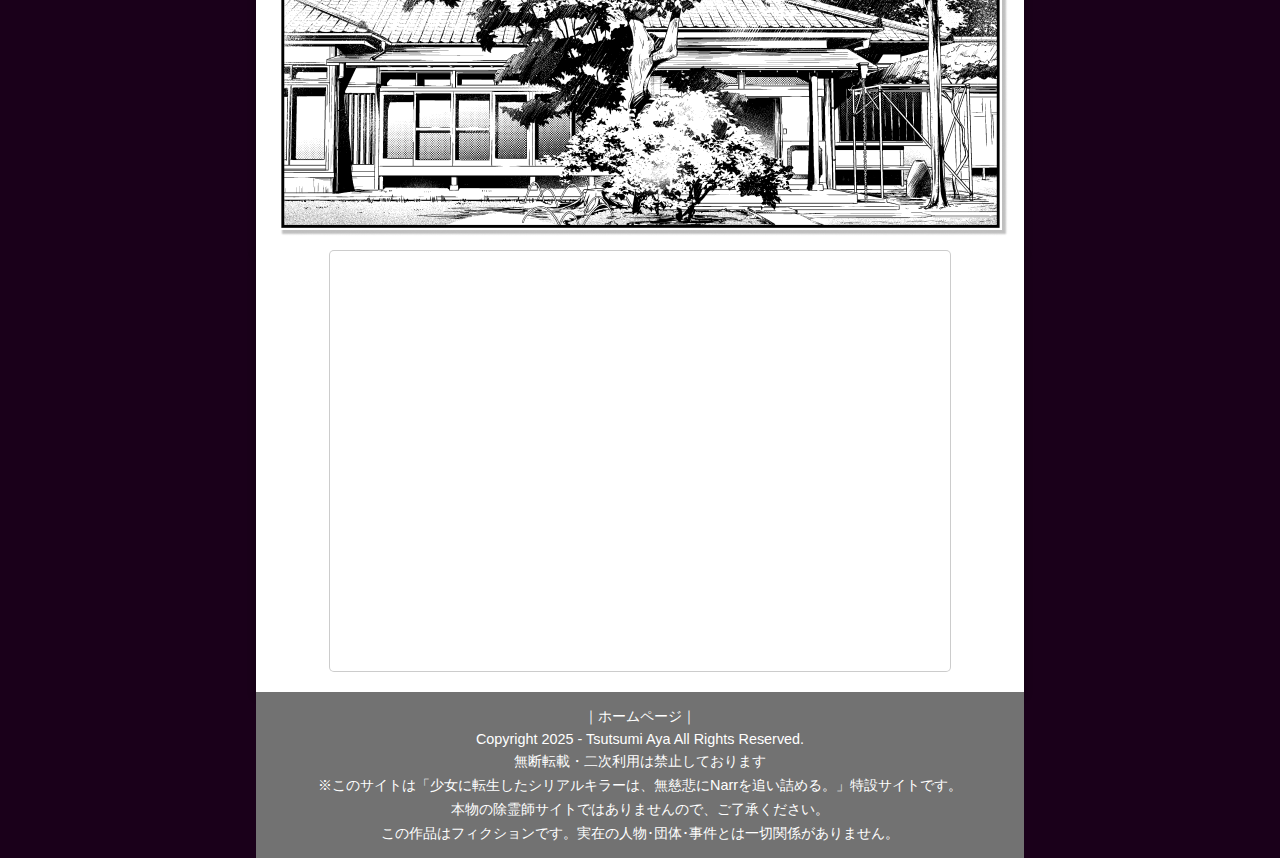
==== commit 941fafdf: "Add files via upload" ====
--- a/index.html
+++ b/index.html
@@ -115,7 +115,7 @@
 	<section id="youtube" class="main-content" style="background-image: url('your-image-url.jpg'); background-size: cover; background-position: center; position: relative;">
 		<div class="youtube-container">
 			<iframe 
-				src="https://www.youtube.com/embed/obTz9WgVFhI?autoplay=0&controls=1&si=it9RajbVsF7Ghm6-" 
+			src="https://www.youtube.com/embed/0QT97xeP3fA?autoplay=0&controls=1" 
 				title="YouTube video player" frameborder="0"
 				allow="accelerometer; clipboard-write; encrypted-media; gyroscope; picture-in-picture; web-share"
 				referrerpolicy="strict-origin-when-cross-origin" allowfullscreen>
@@ -208,50 +208,28 @@
 		<img src="img/line.png" alt="ボタン画像">
 	</a>
 
-	<!-- モーダル -->
-	<div id="imageModal" class="modal">
-		<div class="modal-content">
-			<span class="close">&times;</span> <!-- 閉じるボタン -->
-			<img id="modalImage" src="img/custom-image.png" alt="表示する画像"> <!-- ここに画像を変更して表示 -->
-		</div>
-	</div>
-	
-	<script>
-		document.addEventListener("DOMContentLoaded", function() {
-			const modal = document.getElementById("imageModal");
-			const modalImage = document.getElementById("modalImage");
-			const openBtn = document.getElementById("customImageButton");
-			const closeBtn = document.querySelector(".close");
-	
-			// モーダルを表示（フェードイン）
-			openBtn.addEventListener("click", function(event) {
-				event.preventDefault();
-				modal.style.display = "block"; // まず表示
-				modal.style.opacity = "0"; // 直後に透明に設定
-				setTimeout(() => {
-					modal.style.opacity = "1"; // フェードイン
-				}, 10);
-			});
-	
-			// モーダルを閉じる（フェードアウト）
-			function closeModal() {
-				modal.style.opacity = "0"; // まず透明にする
-				setTimeout(() => {
-					modal.style.display = "none"; // 完全に消す
-				}, 100); // 0.1秒後に非表示
-			}
-	
-			// 閉じるボタンをクリックでモーダルを閉じる
-			closeBtn.addEventListener("click", closeModal);
-	
-			// モーダルの外側をクリックしたら閉じる
-			window.addEventListener("click", function(event) {
-				if (event.target === modal) {
-					closeModal();
-				}
-			});
-		});
-	</script>
+<!-- モーダル -->
+<div id="imageModal" class="modal">
+    <div class="modal-content">
+        <!-- 画像表示エリア -->
+        <div class="image-container">
+            <img id="modalImage" src="img/syoki/syoki1.png" alt="表示する画像">
+            <div id="imageNumber" class="image-number">● ●</div> <!-- 画像番号 -->
+            <!-- 前へボタン -->
+            <button class="prev" onclick="changeImage(-1)">&#10094;</button>
+
+            <!-- 次へボタン -->
+            <button class="next" onclick="changeImage(1)">&#10095;</button>
+        </div>
+
+        <!-- 閉じるボタン -->
+        <span class="close">&times;</span>
+    </div>
+</div>
+
+
+
+
   
 	  
 	  
--- a/styles.css
+++ b/styles.css
@@ -480,3 +480,113 @@
     margin: 5px 0;  /* 段落間のマージンを調整 */
 }
 
+/* モーダルのスタイル */
+.modal {
+  position: fixed;
+  top: 0;
+  left: 0;
+  width: 100%;
+  height: 100%;
+  background: rgba(0, 0, 0, 0.5);
+  display: flex;
+  justify-content: center; /* 中央寄せ */
+  align-items: center; /* 中央寄せ */
+  opacity: 0;
+  transition: opacity 0.3s ease;
+  z-index: 1000; /* モーダルが最前面に来るように */
+}
+
+/* モーダルの内容（画像とボタンを含む） */
+.modal-content {
+  position: relative;
+  background-color: white;
+  border-radius: 10px;
+  overflow: hidden;
+  padding: 20px;
+  display: flex;
+  flex-direction: column; /* 縦に配置 */
+  justify-content: center;
+  align-items: center;
+}
+
+/* 画像の表示 */
+.image-container {
+  position: relative;
+  display: flex;
+  justify-content: center;
+  align-items: center;
+  width: 100%;
+  max-width: 600px; /* 最大幅 */
+  padding-bottom: 40px; /* 画像の下に余白を追加 */
+}
+
+.image-container img {
+  max-width: 90%; /* 画像の最大幅 */
+  max-height: 80%; /* 画像の最大高さ */
+  object-fit: contain; /* 画像が縦横比を保ちながら収まるように */
+}
+
+/* 前へ・次へボタン */
+.prev, .next {
+  background-color: rgba(255, 255, 255, 0.7);
+  border: 1px solid #ccc;
+  padding: 10px 20px;
+  cursor: pointer;
+  font-size: 24px;
+  border-radius: 5px;
+  position: absolute;
+  top: 50%;
+  transform: translateY(-50%);
+  z-index: 10;
+  transition: background-color 0.3s;
+}
+
+.prev:hover, .next:hover {
+  background-color: rgba(255, 255, 255, 0.9);
+}
+
+/* 左右のボタンの位置 */
+.prev {
+  left: 10px; /* 左側に配置 */
+}
+
+.next {
+  right: 10px; /* 右側に配置 */
+}
+
+/* 画像番号 */
+.image-number {
+  position: absolute;
+  bottom: 10px; /* 画像の下部に配置 */
+  left: 50%;
+  transform: translateX(-50%);
+  font-size: 0; /* ドットのサイズに影響を与えないように */
+  display: flex;
+  gap: 10px; /* ドット間のスペース */
+  z-index: 2; /* 画像の上に表示 */
+}
+
+/* 画像番号のドット */
+.image-number span {
+  display: inline-block;
+  width: 10px;
+  height: 10px;
+  margin: 0 5px;
+  border-radius: 50%;
+  background-color: #D8B4E2; /* 薄い紫 */
+  transition: background-color 0.3s ease;
+}
+
+.image-number span.active {
+  background-color: #6A4C9C; /* 濃い紫 */
+}
+
+/* 閉じるボタン */
+.close {
+  position: absolute;
+  top: 10px;
+  right: 10px;
+  font-size: 30px;
+  color: black;
+  cursor: pointer;
+}
